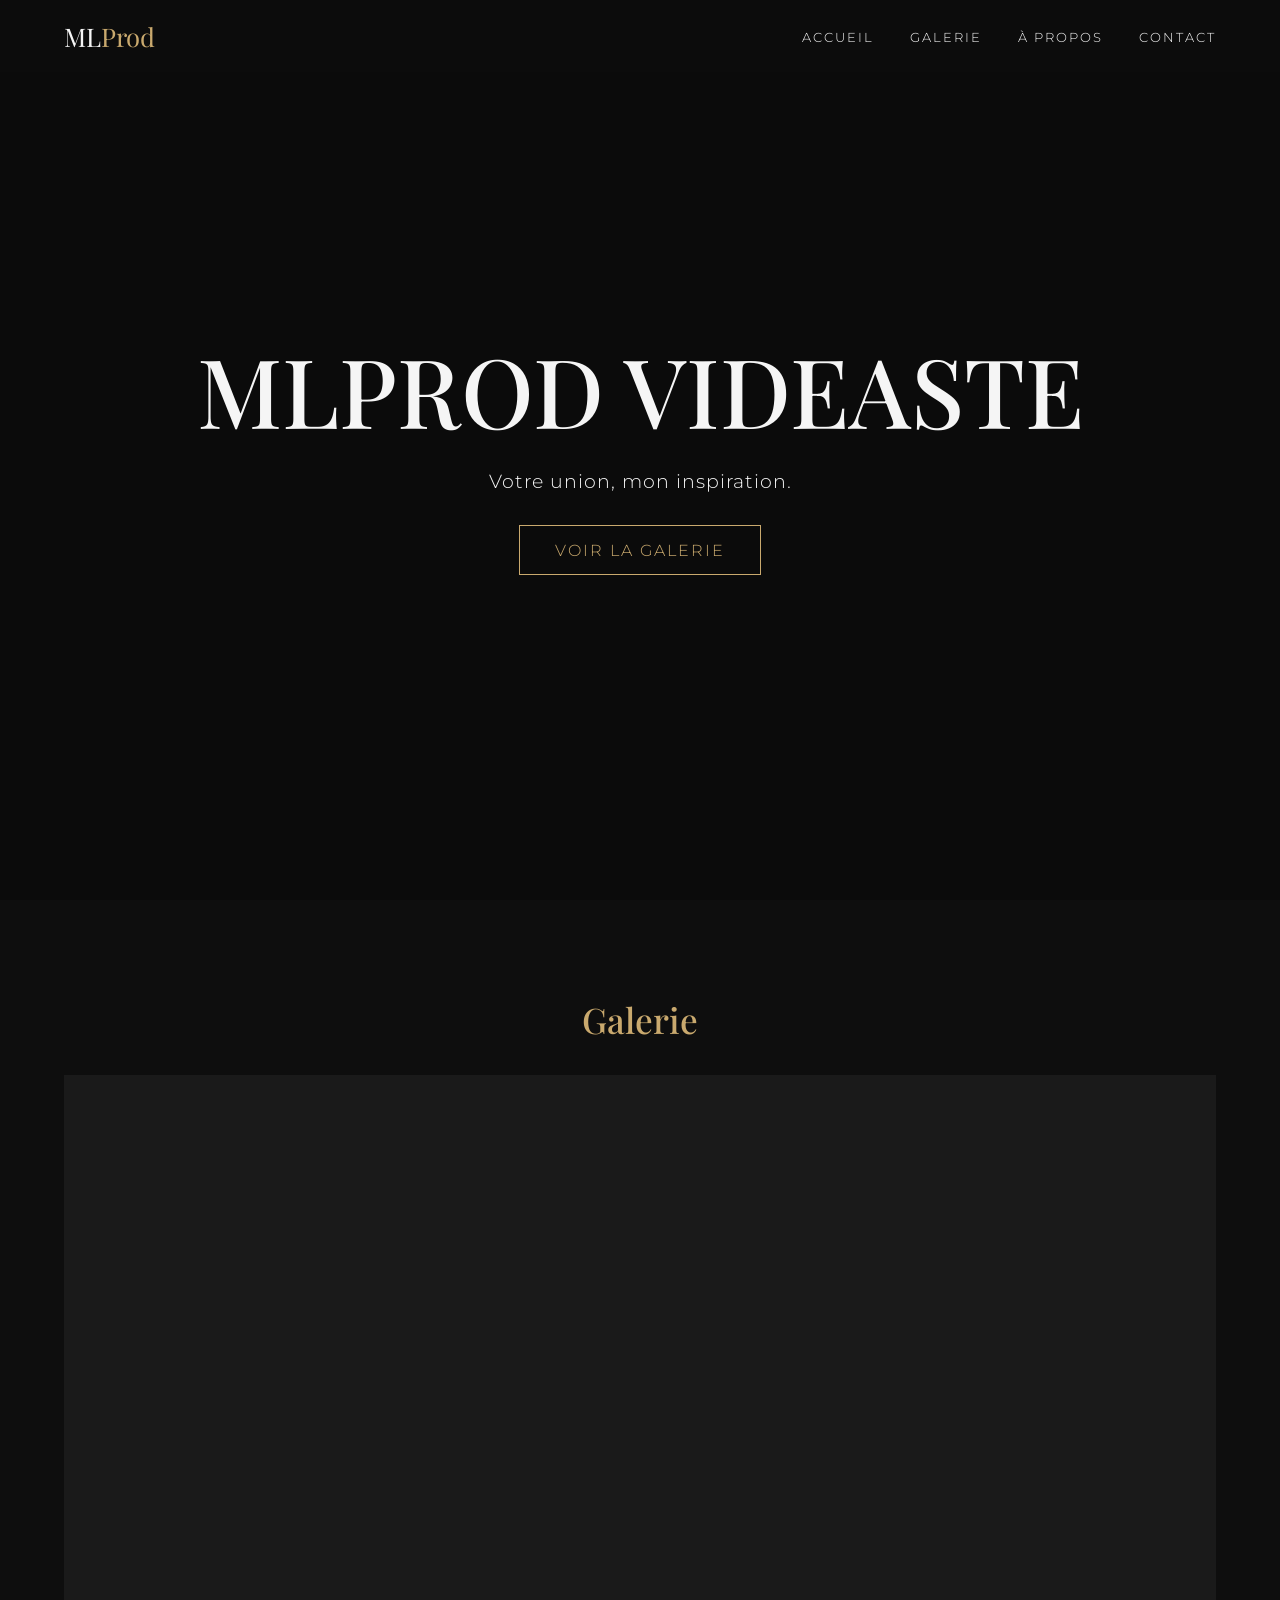
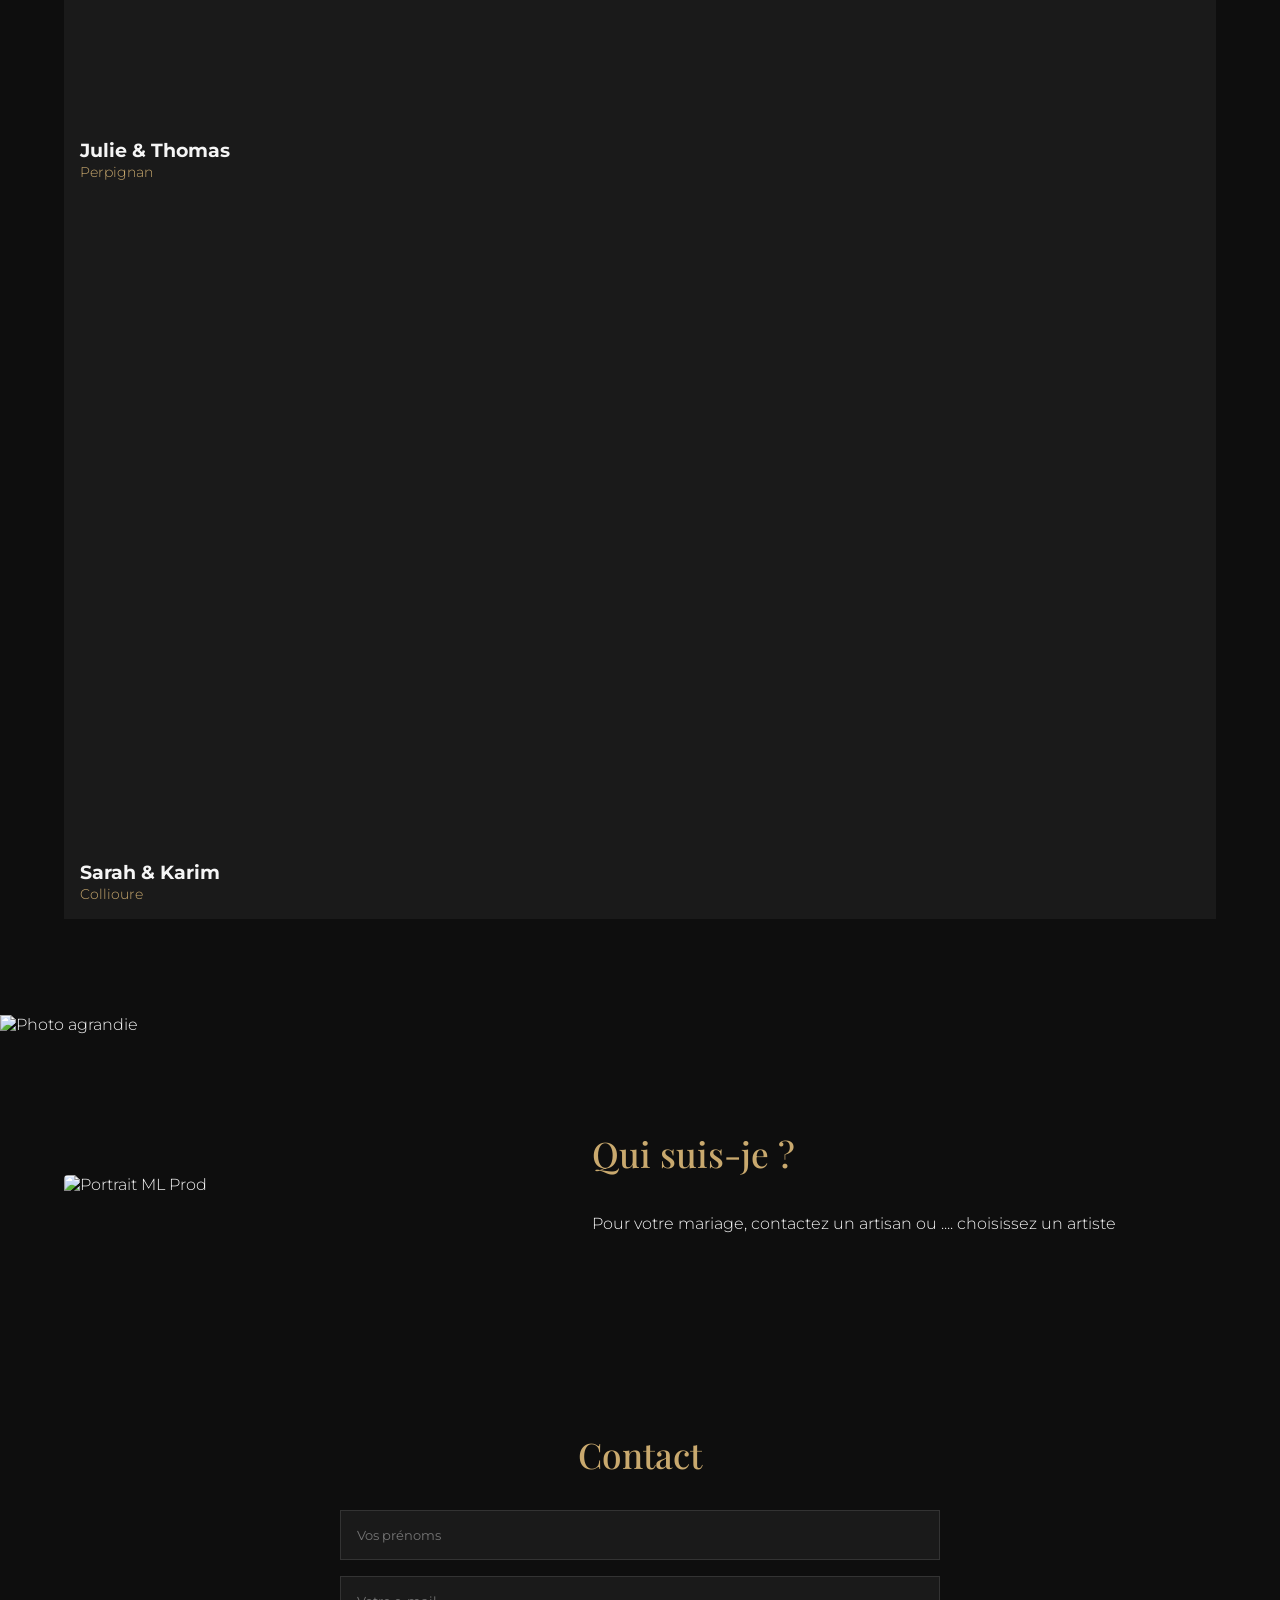
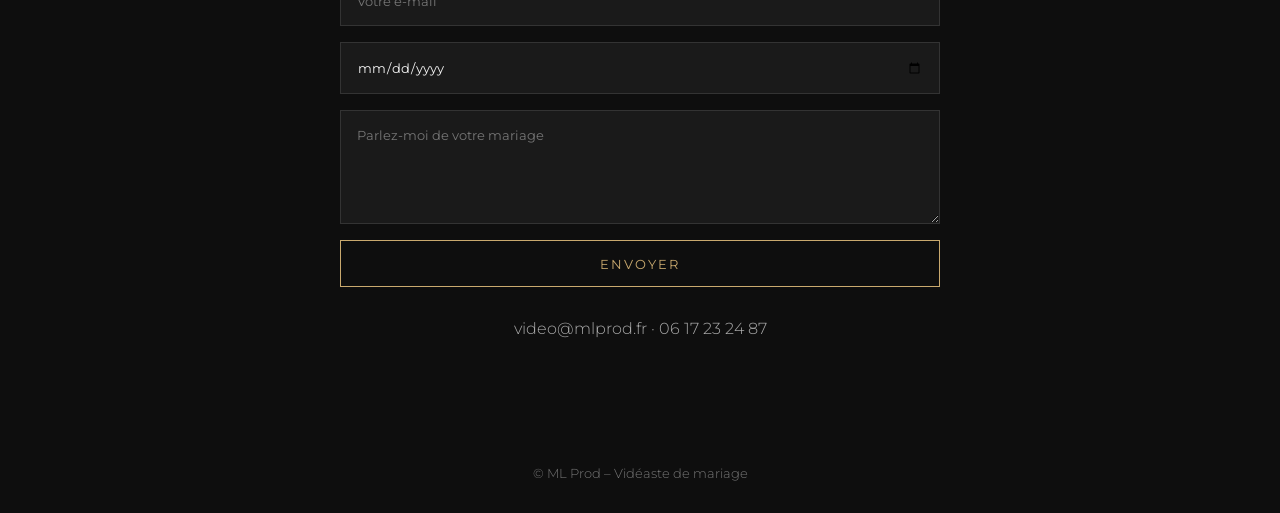
==== index.html @ 468445f0 "Update index.html" ====
<!DOCTYPE html>
<html lang="fr">
<head>
  <meta charset="UTF-8">
  <meta name="viewport" content="width=device-width, initial-scale=1.0">
  <title>ML Prod – Vidéaste mariage</title>
  <link href="https://fonts.googleapis.com/css2?family=Playfair+Display:wght@500&family=Montserrat:wght@300;500&display=swap" rel="stylesheet">
  <link rel="stylesheet" href="style.css?v=5">
</head>
<body>
  <header class="nav">
    <a href="#accueil" class="logo">ML<span>Prod</span></a>
    <button class="burger" aria-label="Menu">☰</button>
    <nav class="menu">
      <a href="#accueil">Accueil</a>
      <a href="#galerie">Galerie</a>
      <a href="#apropos">À propos</a>
      <a href="#contact">Contact</a>
    </nav>
  </header>

  <section id="accueil" class="hero">
    <video id="heroVideo" autoplay muted loop playsinline></video>
    <div class="hero-text">
      <h1 id="heroTitre"></h1>
      <p id="heroSlogan"></p>
      <a href="#galerie" class="btn">Voir la galerie</a>
    </div>
  </section>

  <section id="galerie" class="section">
    <h2>Galerie</h2>
    <div id="photosGrille" class="photos"></div>
  </section>

  <div id="lightbox" class="lightbox"><img id="lightboxImg" alt="Photo agrandie"></div>

  <section id="apropos" class="section apropos">
    <img id="aproposPhoto" alt="Portrait ML Prod">
    <div>
      <h2 id="aproposTitre"></h2>
      <p id="aproposTexte"></p>
    </div>
  </section>

  <section id="contact" class="section">
    <h2>Contact</h2>
    <form id="formContact" method="POST" class="form">
      <input type="hidden" name="_subject" value="Nouveau message – site ML Prod">
      <input type="hidden" name="_captcha" value="false">
      <input type="text" name="nom" placeholder="Vos prénoms" required>
      <input type="email" name="email" placeholder="Votre e-mail" required>
      <input type="date" name="date_mariage">
      <textarea name="message" rows="5" placeholder="Parlez-moi de votre mariage" required></textarea>
      <button type="submit" class="btn">Envoyer</button>
    </form>
    <p id="infosContact" class="infos"></p>
  </section>

  <footer>© ML Prod – Vidéaste de mariage</footer>
  <script src="app.js?v=5"></script>
</body>
</html>
---- style.css ----
:root { --noir:#0e0e0e; --gris:#1a1a1a; --or:#c9a96e; --blanc:#f5f5f5; }
* { margin:0; padding:0; box-sizing:border-box; }
html { scroll-behavior:smooth; }
body { background:var(--noir); color:var(--blanc); font-family:'Montserrat',sans-serif; font-weight:300; }
h1,h2 { font-family:'Playfair Display',serif; font-weight:500; }
h2 { font-size:2.2rem; text-align:center; margin-bottom:2rem; color:var(--or); }

.nav { position:fixed; top:0; width:100%; display:flex; justify-content:space-between; align-items:center; padding:1.2rem 5%; z-index:10; background:rgba(14,14,14,.7); backdrop-filter:blur(8px); }
.logo { font-family:'Playfair Display'; font-size:1.6rem; color:var(--blanc); text-decoration:none; }
.logo span { color:var(--or); }
.menu a { color:var(--blanc); text-decoration:none; margin-left:2rem; letter-spacing:2px; text-transform:uppercase; font-size:.8rem; }
.menu a:hover { color:var(--or); }
.burger { display:none; background:none; border:none; color:var(--blanc); font-size:1.8rem; cursor:pointer; }

.hero { position:relative; height:100vh; display:flex; align-items:center; justify-content:center; text-align:center; overflow:hidden; }
.hero video { position:absolute; inset:0; width:100%; height:100%; object-fit:cover; filter:brightness(.45); }
.hero-text { position:relative; padding:0 1rem; }
.hero h1 { font-size:clamp(3rem,10vw,6rem); }
.hero p { font-size:1.2rem; margin:1rem 0 2rem; letter-spacing:1px; }

.btn { display:inline-block; padding:.9rem 2.2rem; border:1px solid var(--or); color:var(--or); background:none; text-decoration:none; text-transform:uppercase; letter-spacing:2px; cursor:pointer; transition:.3s; font-family:inherit; }
.btn:hover { background:var(--or); color:var(--noir); }

.section { padding:6rem 5%; }
.galerie { display:grid; grid-template-columns:repeat(auto-fit,minmax(300px,1fr)); gap:2rem; }
.carte { background:var(--gris); }
.carte iframe { width:100%; aspect-ratio:16/9; border:none; display:block; }
.carte div { padding:1rem; }
.carte span { color:var(--or); font-size:.85rem; }

.apropos { display:grid; grid-template-columns:1fr 1.3fr; gap:3rem; align-items:center; }
.apropos img { width:100%; border-radius:4px; }
.apropos h2 { text-align:left; }
.apropos p { line-height:1.9; }

.form { max-width:600px; margin:auto; display:flex; flex-direction:column; gap:1rem; }
.form input, .form textarea { padding:1rem; background:var(--gris); border:1px solid #333; color:var(--blanc); font-family:inherit; }
.form input:focus, .form textarea:focus { outline:none; border-color:var(--or); }
.infos { text-align:center; margin-top:2rem; color:#aaa; }
footer { text-align:center; padding:2rem; color:#777; font-size:.8rem; }

@media (max-width:768px) {
  .burger { display:block; }
  .menu { display:none; position:absolute; top:100%; left:0; width:100%; flex-direction:column; background:var(--noir); padding:1rem 0; }
  .menu.ouvert { display:flex; }
  .menu a { margin:1rem 0; text-align:center; }
  .apropos { grid-template-columns:1fr; }
  .apropos h2 { text-align:center; }
}
.hero video { pointer-events:none; }
.hero video::-webkit-media-controls,
.hero video::-webkit-media-controls-start-playback-button,
.hero video::-webkit-media-controls-panel { display:none !important; -webkit-appearance:none; }
.hero { background:#0b0b0b; }
.hero video { opacity:0; transition:opacity 1.2s ease; }
.hero video.lecture { opacity:1; }
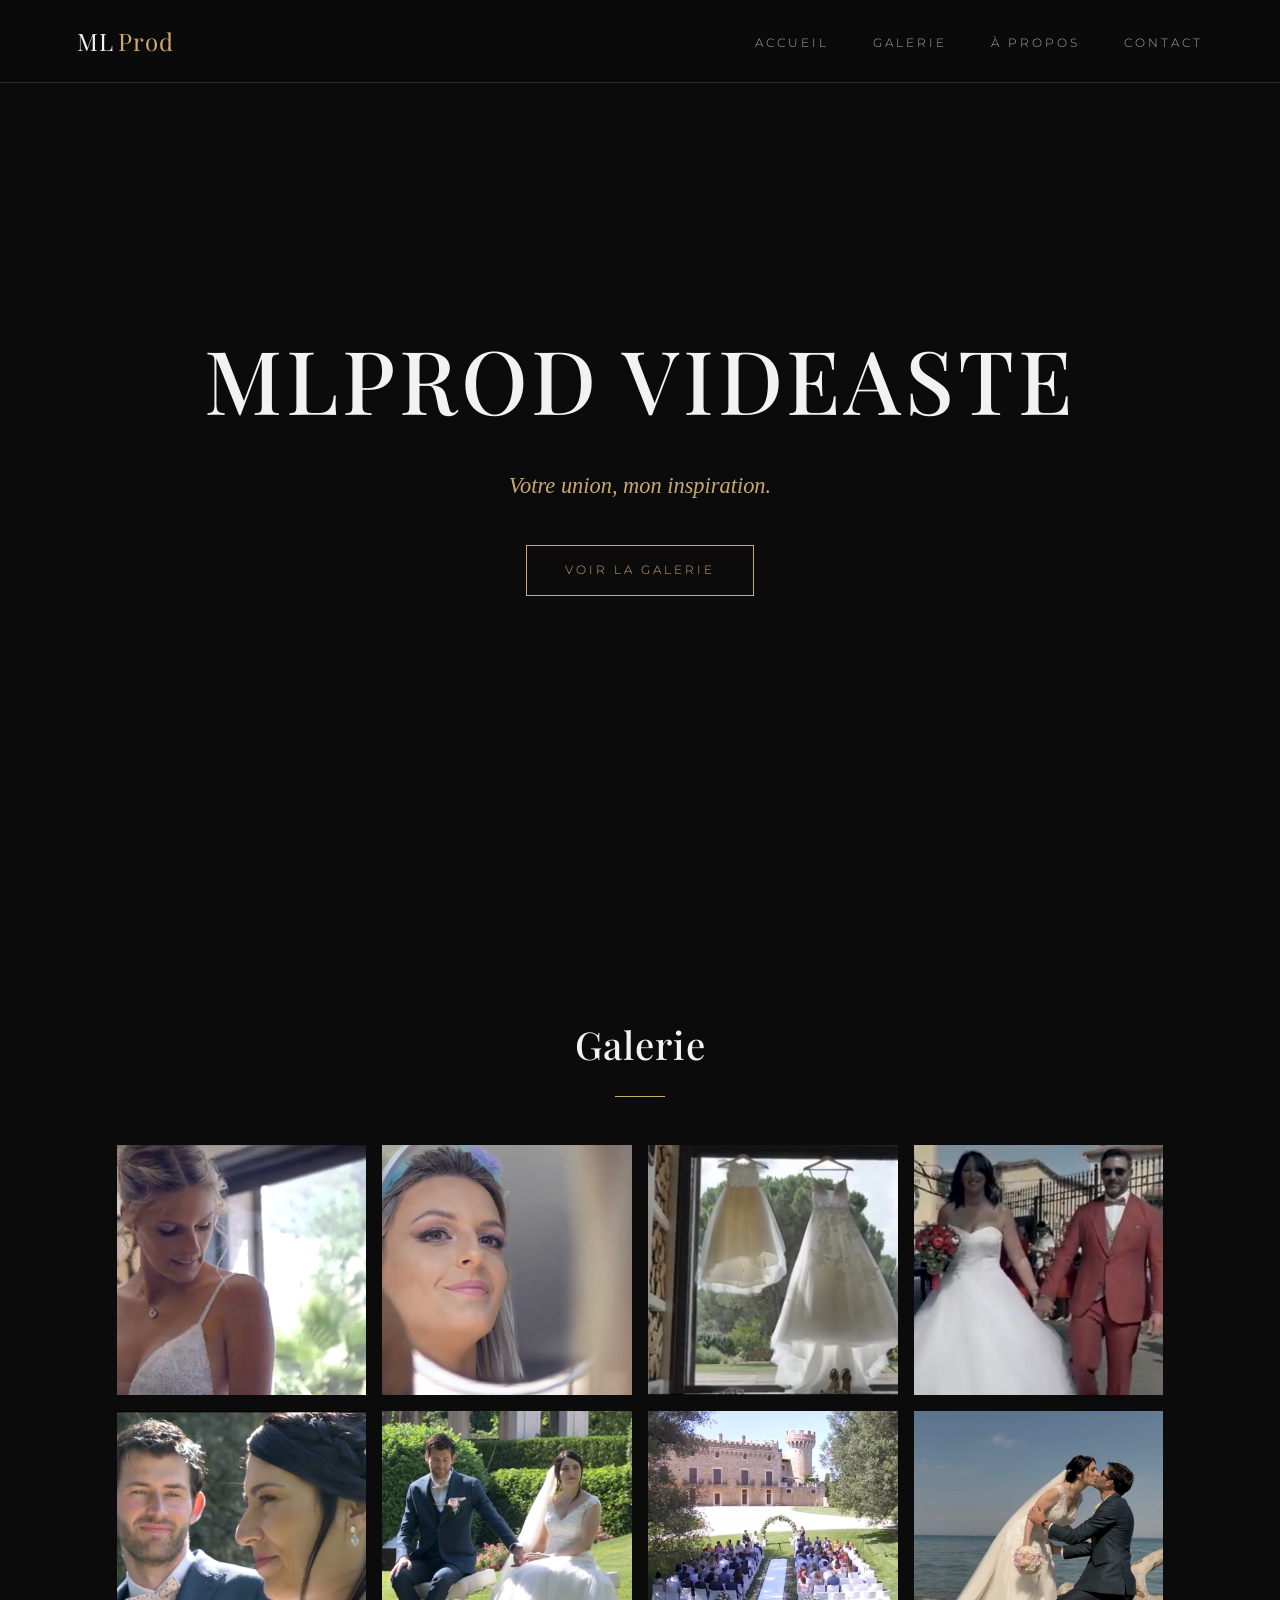
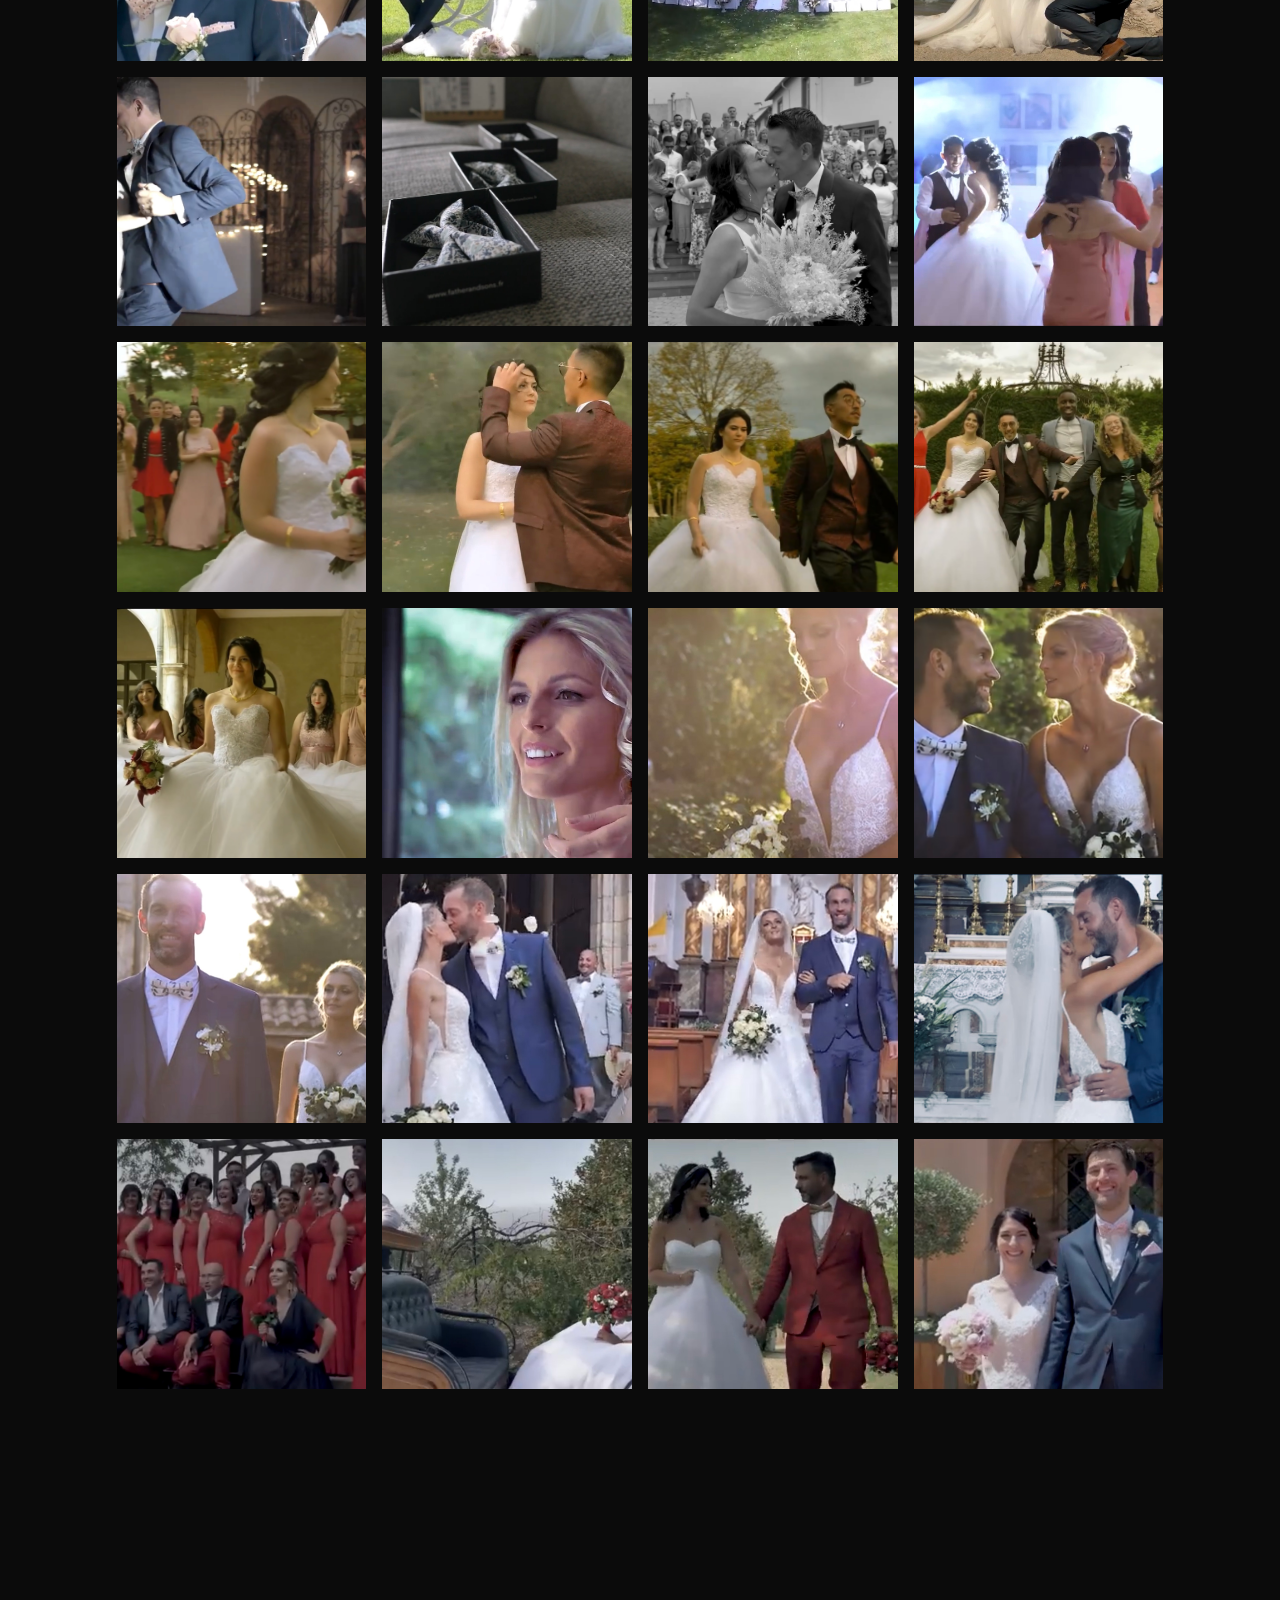
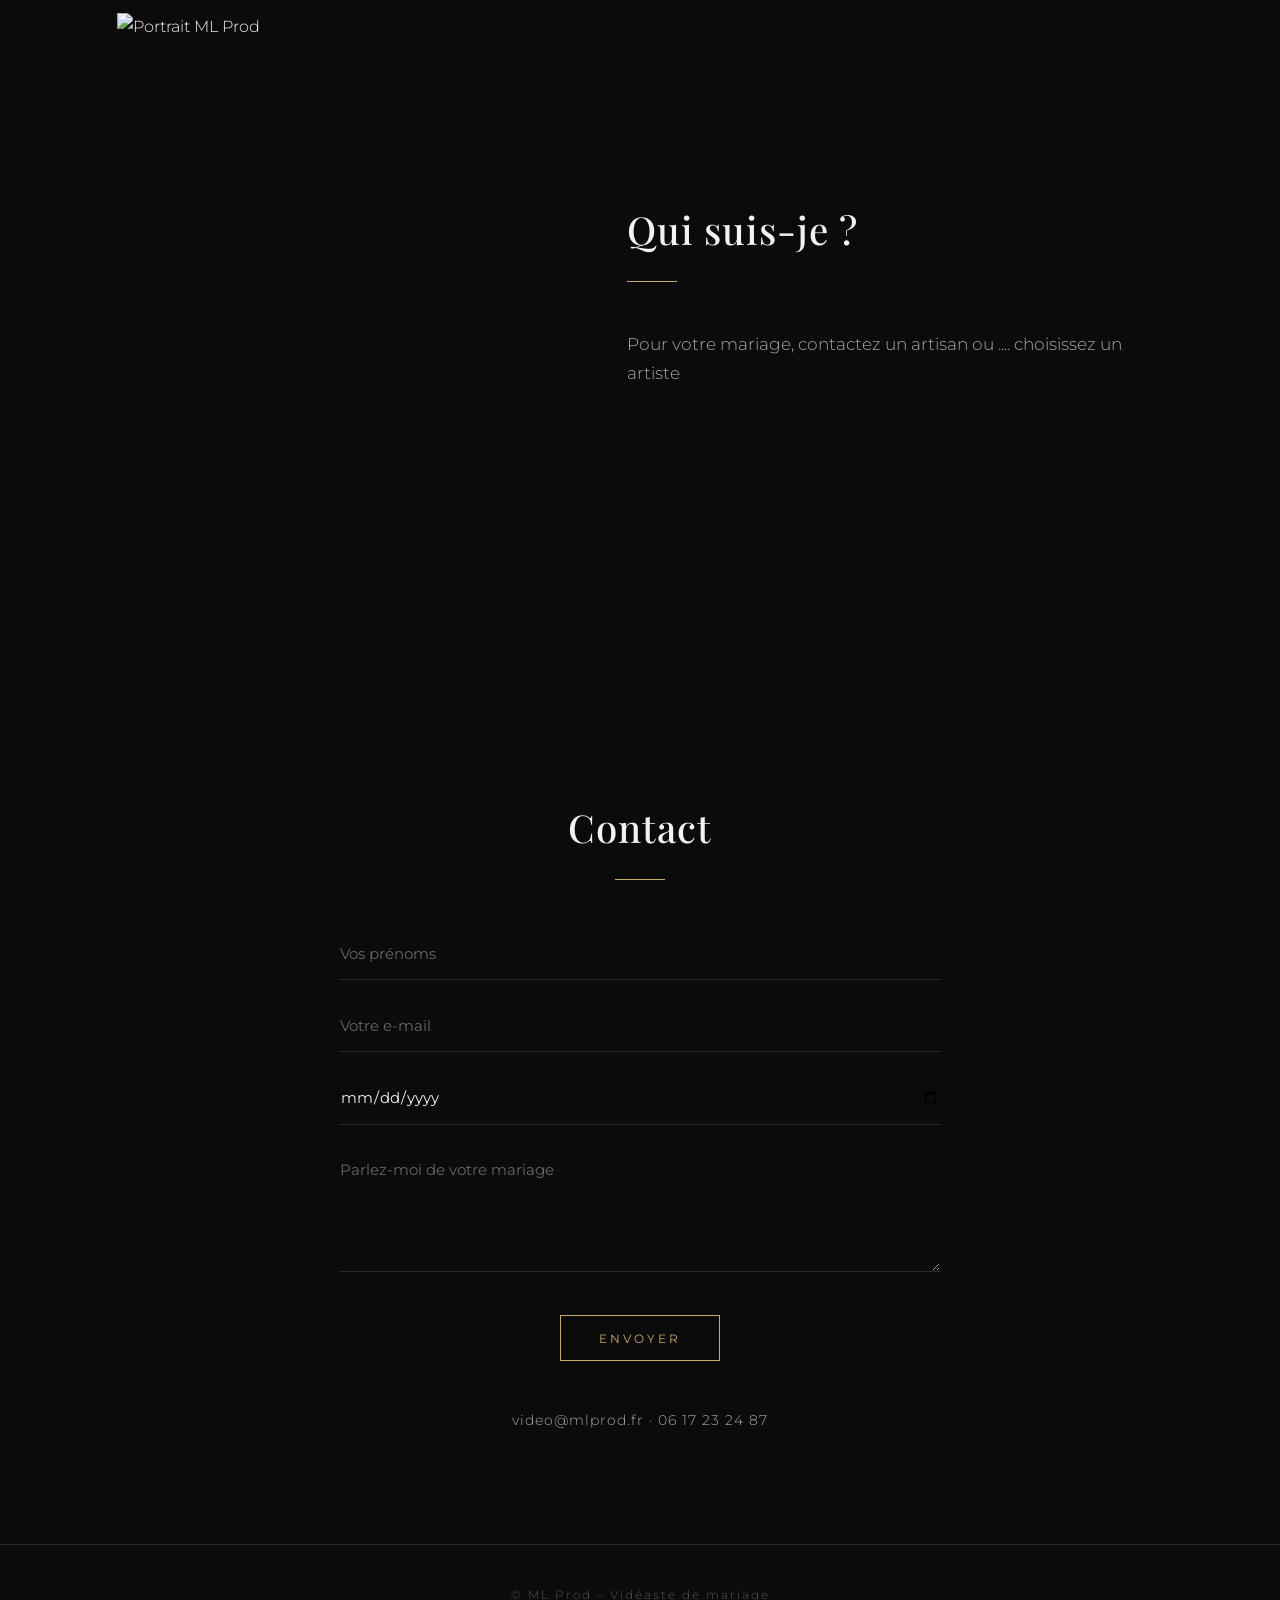
==== commit 565fa8b5: "Update index.html" ====
--- a/index.html
+++ b/index.html
@@ -48,6 +48,7 @@
     <form id="formContact" method="POST" class="form">
       <input type="hidden" name="_subject" value="Nouveau message – site ML Prod">
       <input type="hidden" name="_captcha" value="false">
+      <input type="hidden" name="_next" value="https://mlprod.fr/merci.html">
       <input type="text" name="nom" placeholder="Vos prénoms" required>
       <input type="email" name="email" placeholder="Votre e-mail" required>
       <input type="date" name="date_mariage">
--- a/style.css
+++ b/style.css
@@ -1,56 +1,77 @@
-:root { --noir:#0e0e0e; --gris:#1a1a1a; --or:#c9a96e; --blanc:#f5f5f5; }
+:root { --noir:#0b0b0b; --gris:#151515; --ligne:#2a2a2a; --or:#c9a96e; --blanc:#f2f2f2; --doux:#a8a8a8; }
 * { margin:0; padding:0; box-sizing:border-box; }
 html { scroll-behavior:smooth; }
-body { background:var(--noir); color:var(--blanc); font-family:'Montserrat',sans-serif; font-weight:300; }
-h1,h2 { font-family:'Playfair Display',serif; font-weight:500; }
-h2 { font-size:2.2rem; text-align:center; margin-bottom:2rem; color:var(--or); }
+body { background:var(--noir); color:var(--blanc); font-family:'Montserrat',sans-serif; font-weight:300; line-height:1.7; }
+h1,h2,h3 { font-family:'Playfair Display',serif; font-weight:500; }
+h2 { font-size:clamp(1.8rem,4vw,2.4rem); text-align:center; margin-bottom:3rem; letter-spacing:1px; }
+h2::after { content:""; display:block; width:50px; height:1px; background:var(--or); margin:1.2rem auto 0; }
 
-.nav { position:fixed; top:0; width:100%; display:flex; justify-content:space-between; align-items:center; padding:1.2rem 5%; z-index:10; background:rgba(14,14,14,.7); backdrop-filter:blur(8px); }
-.logo { font-family:'Playfair Display'; font-size:1.6rem; color:var(--blanc); text-decoration:none; }
-.logo span { color:var(--or); }
-.menu a { color:var(--blanc); text-decoration:none; margin-left:2rem; letter-spacing:2px; text-transform:uppercase; font-size:.8rem; }
+/* Menu */
+.nav { position:fixed; top:0; width:100%; display:flex; justify-content:space-between; align-items:center; padding:1.3rem 6%; z-index:10; background:rgba(11,11,11,.85); backdrop-filter:blur(10px); border-bottom:1px solid var(--ligne); }
+.logo { font-family:'Playfair Display'; font-size:1.5rem; color:var(--blanc); text-decoration:none; letter-spacing:1px; }
+.logo span { color:var(--or); margin-left:4px; }
+.menu a { color:var(--doux); text-decoration:none; margin-left:2.5rem; letter-spacing:3px; text-transform:uppercase; font-size:.75rem; transition:.3s; }
 .menu a:hover { color:var(--or); }
-.burger { display:none; background:none; border:none; color:var(--blanc); font-size:1.8rem; cursor:pointer; }
+.burger { display:none; background:none; border:none; color:var(--blanc); font-size:1.6rem; cursor:pointer; }
 
-.hero { position:relative; height:100vh; display:flex; align-items:center; justify-content:center; text-align:center; overflow:hidden; }
-.hero video { position:absolute; inset:0; width:100%; height:100%; object-fit:cover; filter:brightness(.45); }
-.hero-text { position:relative; padding:0 1rem; }
-.hero h1 { font-size:clamp(3rem,10vw,6rem); }
-.hero p { font-size:1.2rem; margin:1rem 0 2rem; letter-spacing:1px; }
-
-.btn { display:inline-block; padding:.9rem 2.2rem; border:1px solid var(--or); color:var(--or); background:none; text-decoration:none; text-transform:uppercase; letter-spacing:2px; cursor:pointer; transition:.3s; font-family:inherit; }
-.btn:hover { background:var(--or); color:var(--noir); }
-
-.section { padding:6rem 5%; }
-.galerie { display:grid; grid-template-columns:repeat(auto-fit,minmax(300px,1fr)); gap:2rem; }
-.carte { background:var(--gris); }
-.carte iframe { width:100%; aspect-ratio:16/9; border:none; display:block; }
-.carte div { padding:1rem; }
-.carte span { color:var(--or); font-size:.85rem; }
-
-.apropos { display:grid; grid-template-columns:1fr 1.3fr; gap:3rem; align-items:center; }
-.apropos img { width:100%; border-radius:4px; }
-.apropos h2 { text-align:left; }
-.apropos p { line-height:1.9; }
-
-.form { max-width:600px; margin:auto; display:flex; flex-direction:column; gap:1rem; }
-.form input, .form textarea { padding:1rem; background:var(--gris); border:1px solid #333; color:var(--blanc); font-family:inherit; }
-.form input:focus, .form textarea:focus { outline:none; border-color:var(--or); }
-.infos { text-align:center; margin-top:2rem; color:#aaa; }
-footer { text-align:center; padding:2rem; color:#777; font-size:.8rem; }
-
-@media (max-width:768px) {
-  .burger { display:block; }
-  .menu { display:none; position:absolute; top:100%; left:0; width:100%; flex-direction:column; background:var(--noir); padding:1rem 0; }
-  .menu.ouvert { display:flex; }
-  .menu a { margin:1rem 0; text-align:center; }
-  .apropos { grid-template-columns:1fr; }
-  .apropos h2 { text-align:center; }
-}
-.hero video { pointer-events:none; }
+/* Accueil et vidéo de fond */
+.hero { position:relative; height:100vh; display:flex; align-items:center; justify-content:center; text-align:center; overflow:hidden; background:#0b0b0b; }
+.hero video { position:absolute; inset:0; width:100%; height:100%; object-fit:cover; filter:brightness(.4); pointer-events:none; opacity:0; transition:opacity 1.2s ease; }
+.hero video.lecture { opacity:1; }
 .hero video::-webkit-media-controls,
 .hero video::-webkit-media-controls-start-playback-button,
 .hero video::-webkit-media-controls-panel { display:none !important; -webkit-appearance:none; }
-.hero { background:#0b0b0b; }
-.hero video { opacity:0; transition:opacity 1.2s ease; }
-.hero video.lecture { opacity:1; }
+.hero-text { position:relative; padding:0 1.5rem; }
+.hero h1 { font-size:clamp(3rem,9vw,5.5rem); letter-spacing:4px; }
+.hero p { font-family:'Playfair Display',serif; font-style:italic; font-size:clamp(1.1rem,2.5vw,1.4rem); color:var(--or); margin:.8rem 0 2.5rem; }
+
+/* Boutons */
+.btn { display:inline-block; padding:.9rem 2.4rem; border:1px solid var(--or); color:var(--or); background:none; text-decoration:none; text-transform:uppercase; letter-spacing:3px; font-size:.75rem; cursor:pointer; transition:.3s; font-family:inherit; }
+.btn:hover { background:var(--or); color:var(--noir); }
+
+/* Sections */
+.section { padding:7rem 6%; max-width:1200px; margin:auto; }
+
+/* Galerie photos : 4 par ligne sur ordinateur */
+.photos { display:grid; grid-template-columns:repeat(4,1fr); gap:1rem; }
+.photos img { width:100%; aspect-ratio:1; object-fit:cover; cursor:zoom-in; transition:.3s; display:block; }
+.photos img:hover { opacity:.75; }
+
+/* Agrandissement en pop-up */
+.lightbox { position:fixed; inset:0; background:rgba(0,0,0,.92); display:none; align-items:center; justify-content:center; z-index:100; cursor:zoom-out; padding:1.5rem; }
+.lightbox.ouverte { display:flex; }
+.lightbox img { max-width:min(100%,900px); max-height:80vh; box-shadow:0 0 40px rgba(0,0,0,.6); }
+
+/* À propos */
+.apropos { display:grid; grid-template-columns:1fr 1.2fr; gap:4rem; align-items:center; }
+.apropos img { width:100%; aspect-ratio:4/5; object-fit:cover; filter:grayscale(20%); }
+.apropos h2 { text-align:left; }
+.apropos h2::after { margin-left:0; }
+.apropos p { color:var(--doux); font-size:1.05rem; }
+
+/* Contact */
+.form { max-width:600px; margin:auto; display:flex; flex-direction:column; gap:1.2rem; }
+.form input, .form textarea { padding:1rem 0; background:none; border:none; border-bottom:1px solid var(--ligne); color:var(--blanc); font-family:inherit; font-size:.95rem; }
+.form input:focus, .form textarea:focus { outline:none; border-bottom-color:var(--or); }
+.form input::placeholder, .form textarea::placeholder { color:#666; }
+.form .btn { align-self:center; margin-top:1.5rem; }
+.infos { text-align:center; margin-top:3rem; color:var(--doux); font-size:.85rem; letter-spacing:1px; }
+footer { text-align:center; padding:2.5rem; color:#555; font-size:.75rem; letter-spacing:2px; border-top:1px solid var(--ligne); }
+
+/* Tablette */
+@media (max-width:1024px) {
+  .photos { grid-template-columns:repeat(3,1fr); }
+}
+
+/* Mobile */
+@media (max-width:768px) {
+  .burger { display:block; }
+  .menu { display:none; position:absolute; top:100%; left:0; width:100%; flex-direction:column; background:var(--noir); padding:1rem 0; border-bottom:1px solid var(--ligne); }
+  .menu.ouvert { display:flex; }
+  .menu a { margin:1rem 0; text-align:center; }
+  .section { padding:5rem 6%; }
+  .photos { grid-template-columns:repeat(2,1fr); gap:.6rem; }
+  .apropos { grid-template-columns:1fr; gap:2.5rem; }
+  .apropos h2 { text-align:center; }
+  .apropos h2::after { margin-left:auto; }
+}
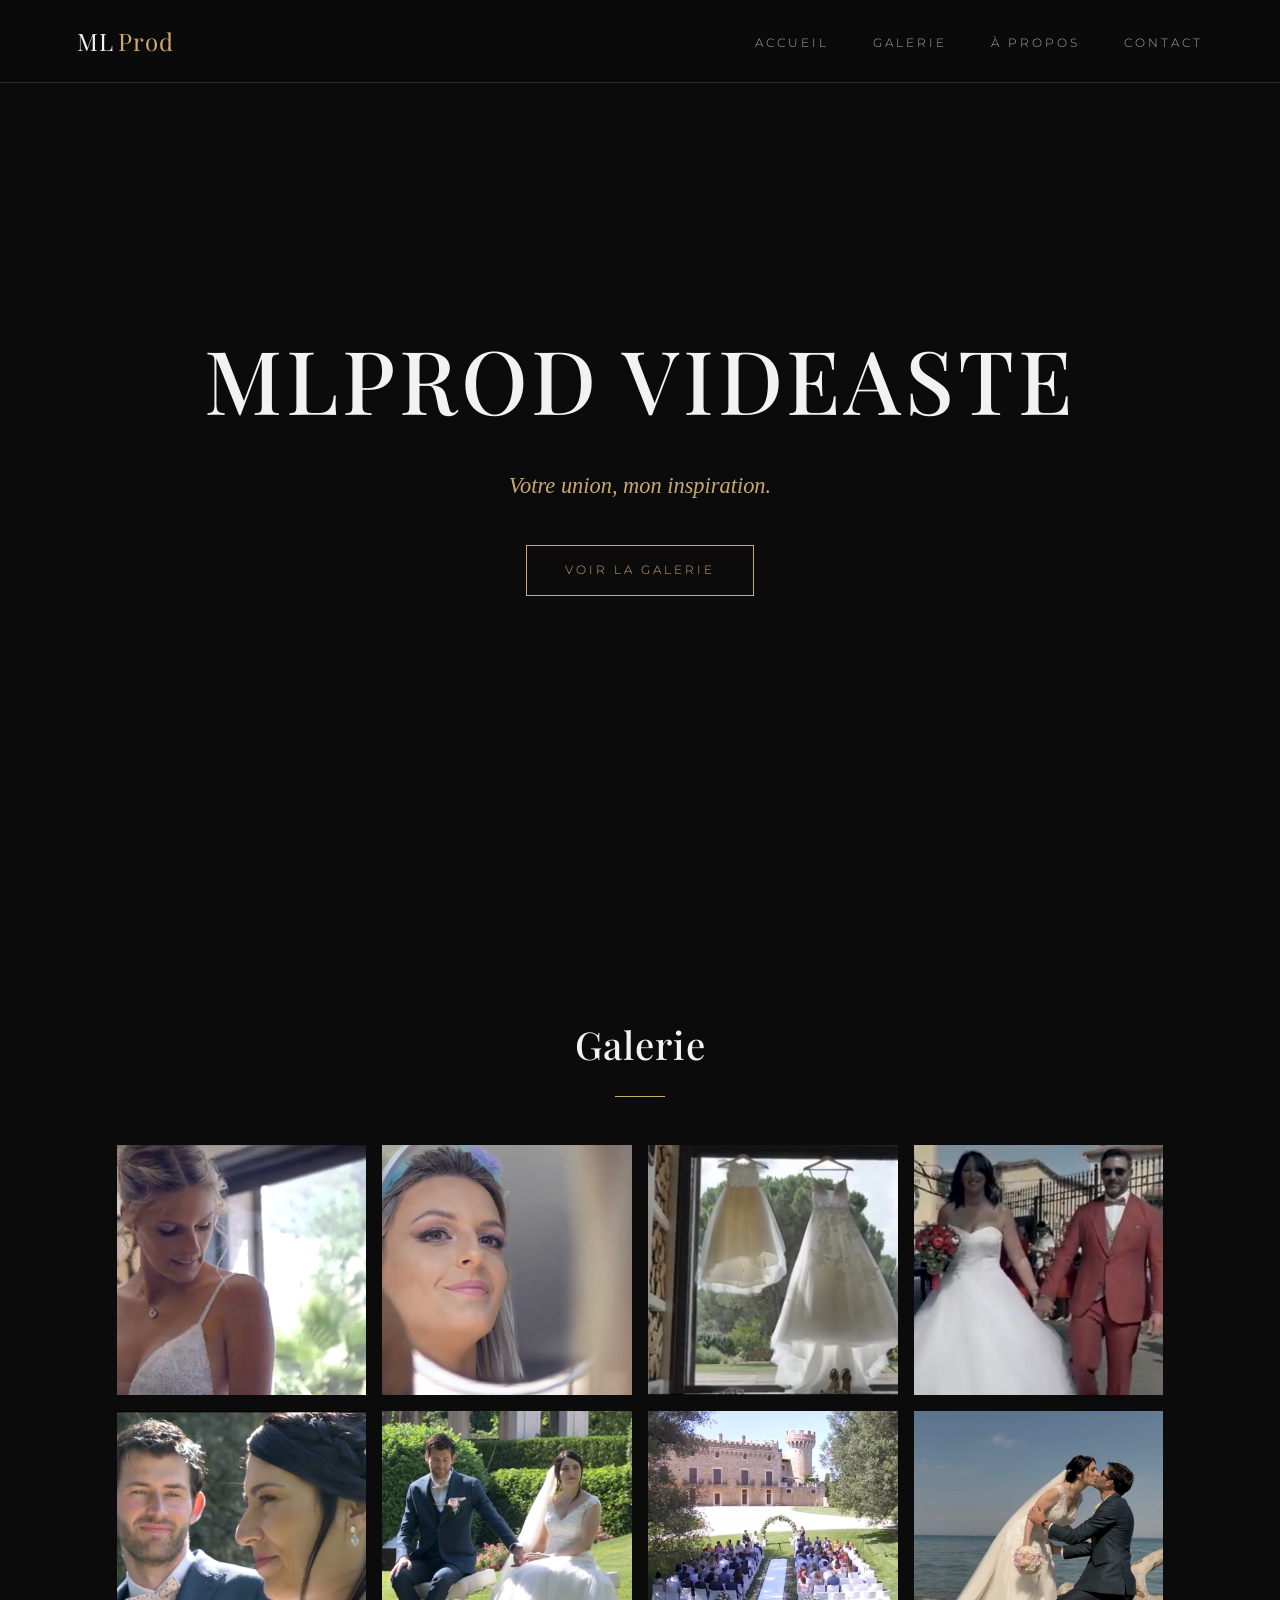
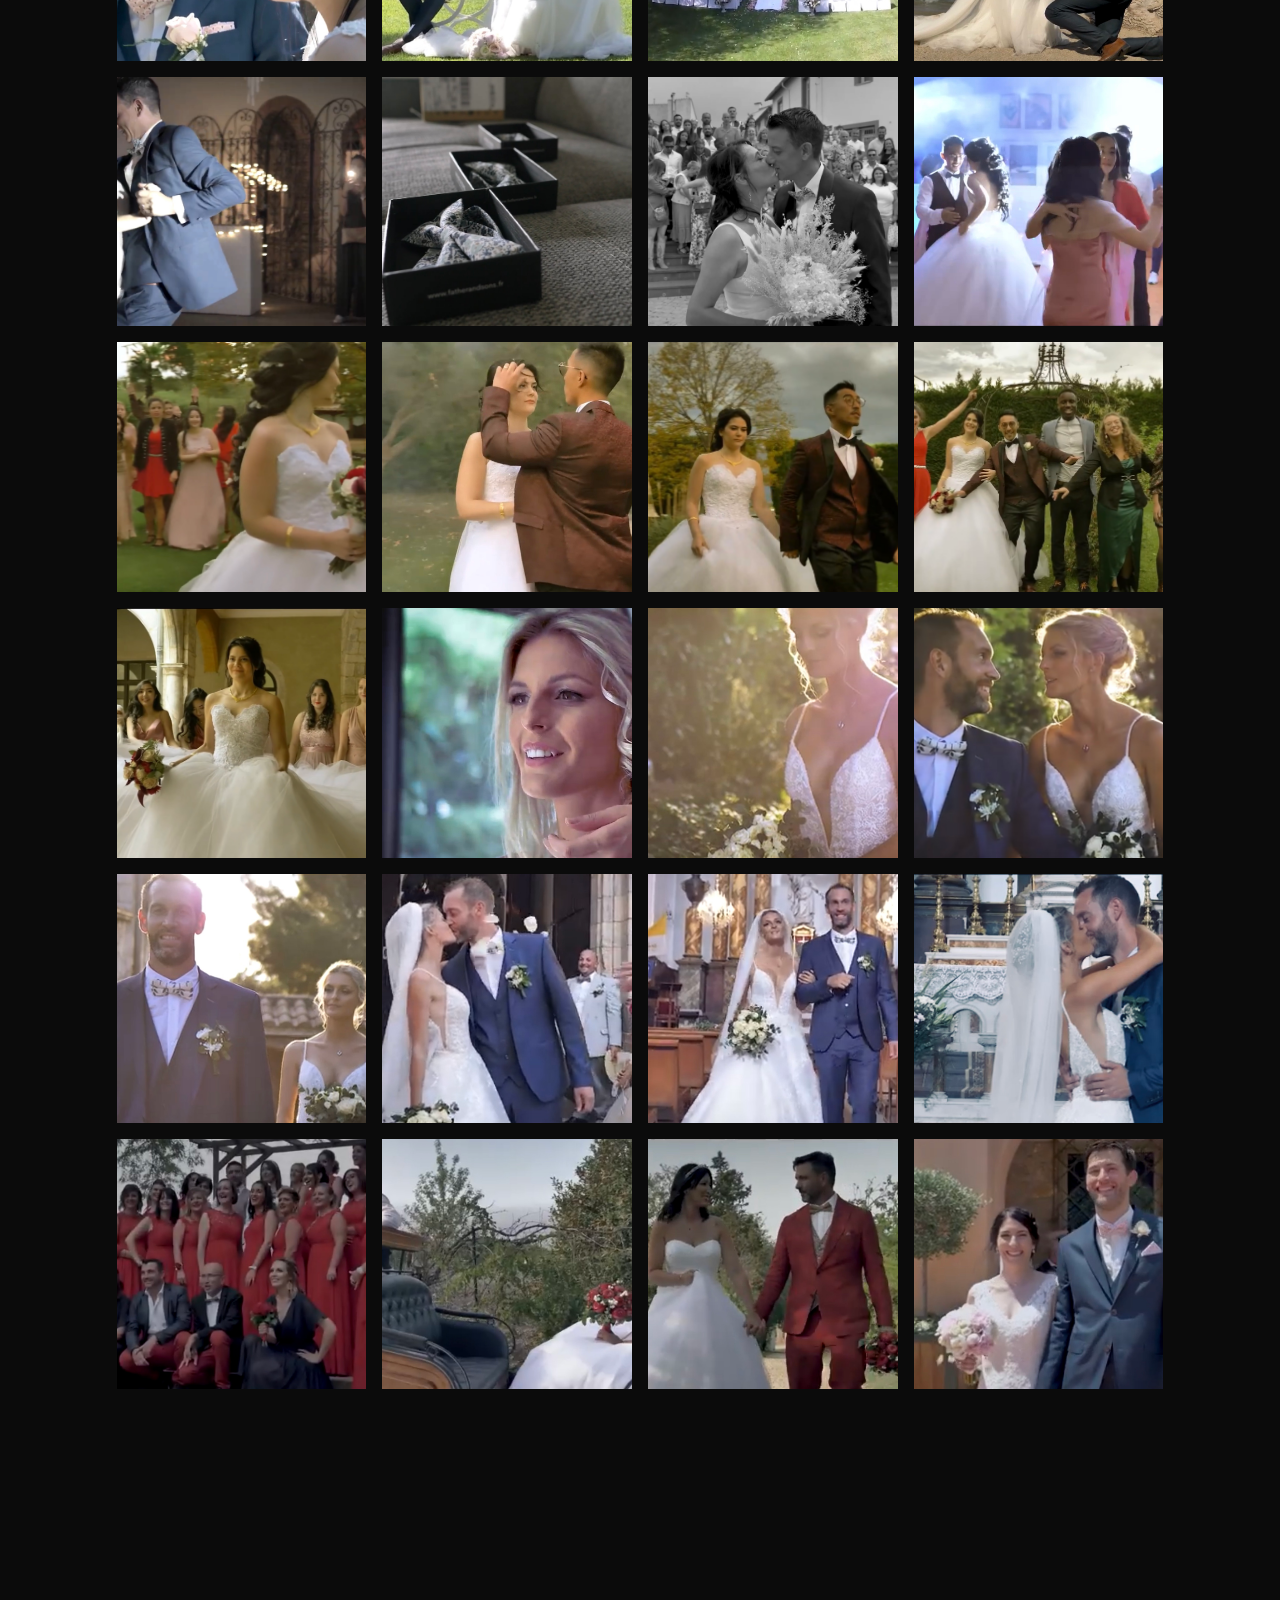
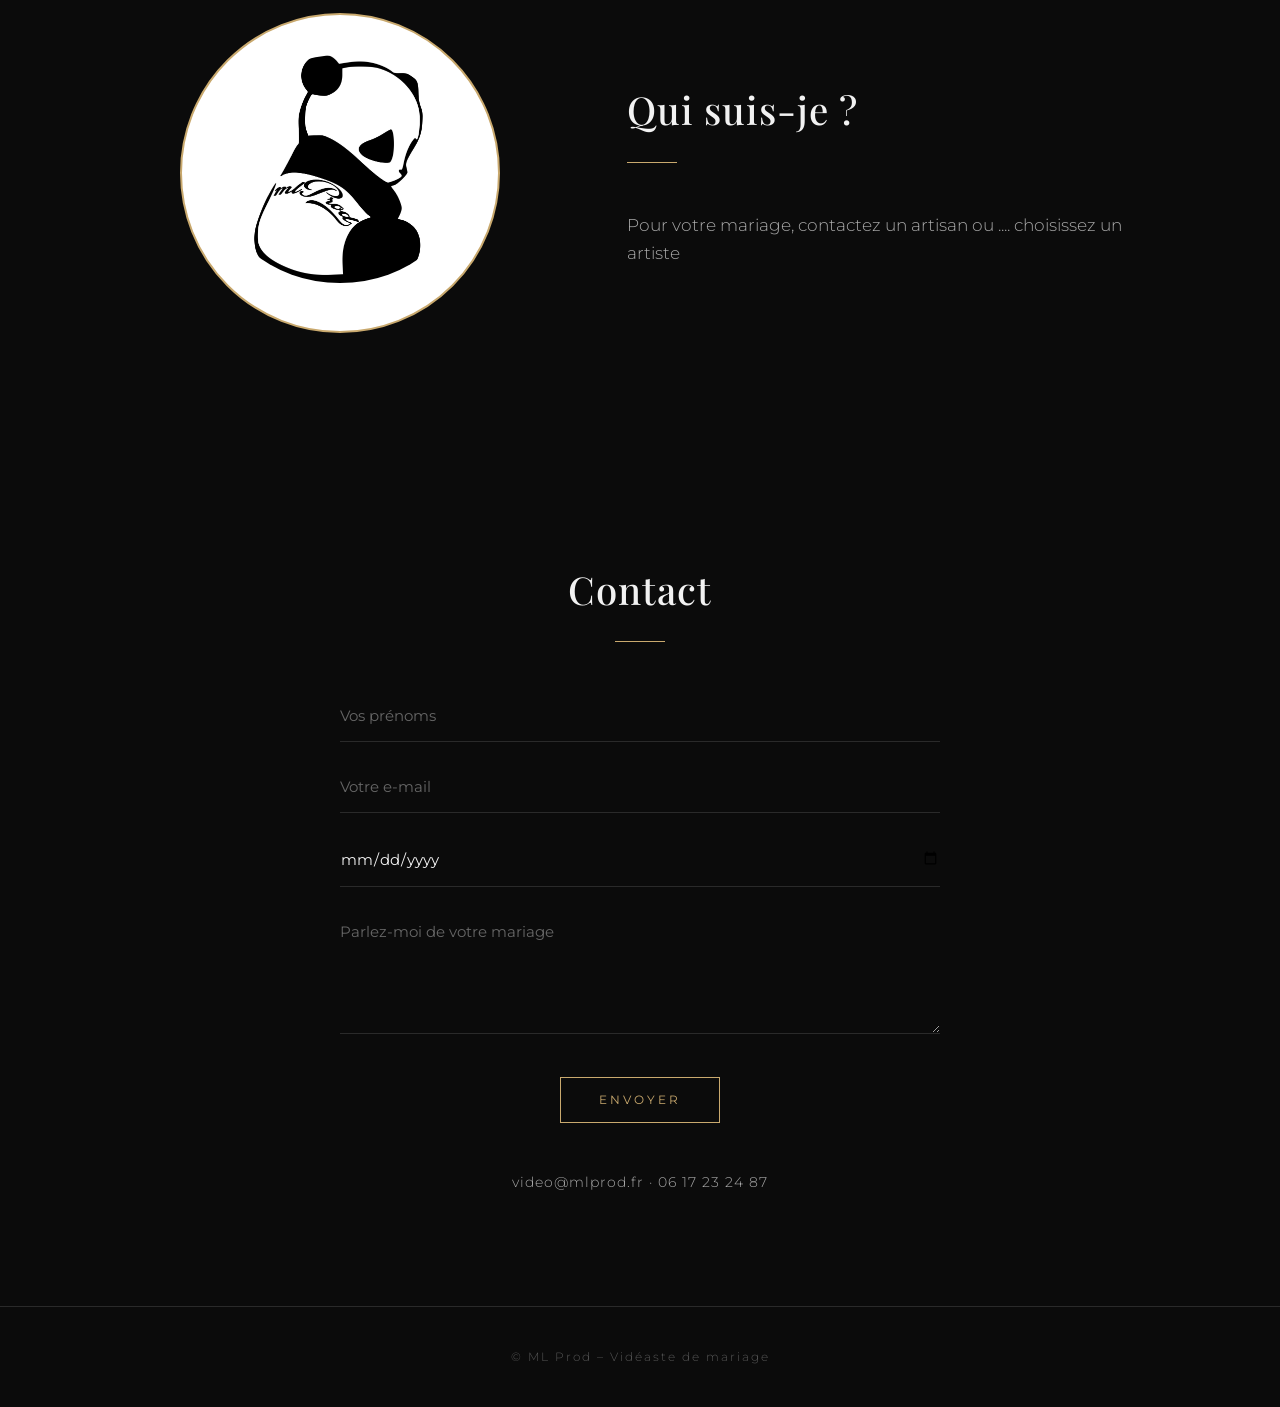
==== commit ce6f336d: "Update index.html" ====
--- a/index.html
+++ b/index.html
@@ -5,7 +5,7 @@
   <meta name="viewport" content="width=device-width, initial-scale=1.0">
   <title>ML Prod – Vidéaste mariage</title>
   <link href="https://fonts.googleapis.com/css2?family=Playfair+Display:wght@500&family=Montserrat:wght@300;500&display=swap" rel="stylesheet">
-  <link rel="stylesheet" href="style.css?v=5">
+  <link rel="stylesheet" href="style.css?v=6">
 </head>
 <body>
   <header class="nav">
--- a/style.css
+++ b/style.css
@@ -44,7 +44,7 @@
 
 /* À propos */
 .apropos { display:grid; grid-template-columns:1fr 1.2fr; gap:4rem; align-items:center; }
-.apropos img { width:100%; aspect-ratio:4/5; object-fit:cover; filter:grayscale(20%); }
+.apropos img { width:100%; max-width:320px; aspect-ratio:1; object-fit:contain; background:#fff; border-radius:50%; padding:3rem 3.5rem 4.2rem; border:2px solid var(--or); margin:auto; display:block; }
 .apropos h2 { text-align:left; }
 .apropos h2::after { margin-left:0; }
 .apropos p { color:var(--doux); font-size:1.05rem; }
@@ -75,3 +75,4 @@
   .apropos h2 { text-align:center; }
   .apropos h2::after { margin-left:auto; }
 }
+#apropos #aproposPhoto { object-fit:contain !important; aspect-ratio:1 !important; width:100%; max-width:320px; background:#fff; border-radius:50%; padding:2.5rem 2rem 3rem !important; border:2px solid var(--or); margin:auto; display:block; filter:none; }
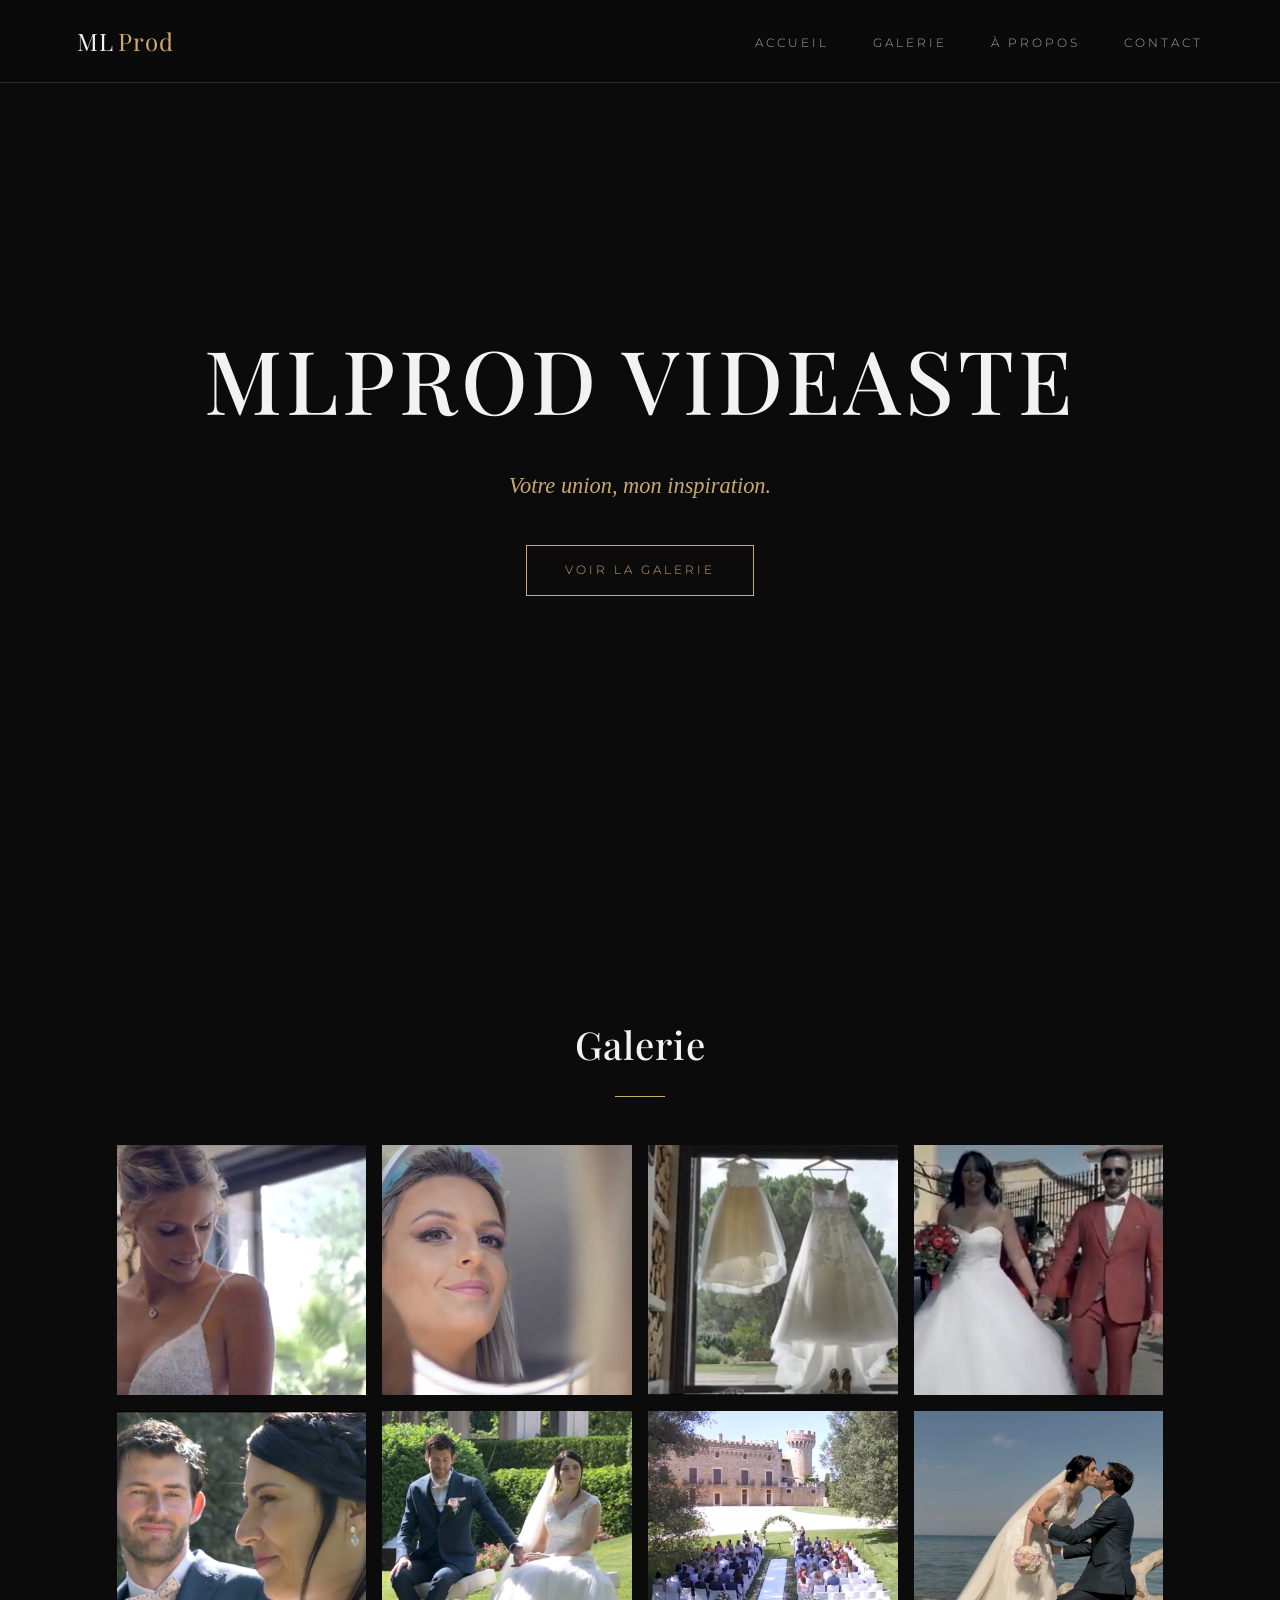
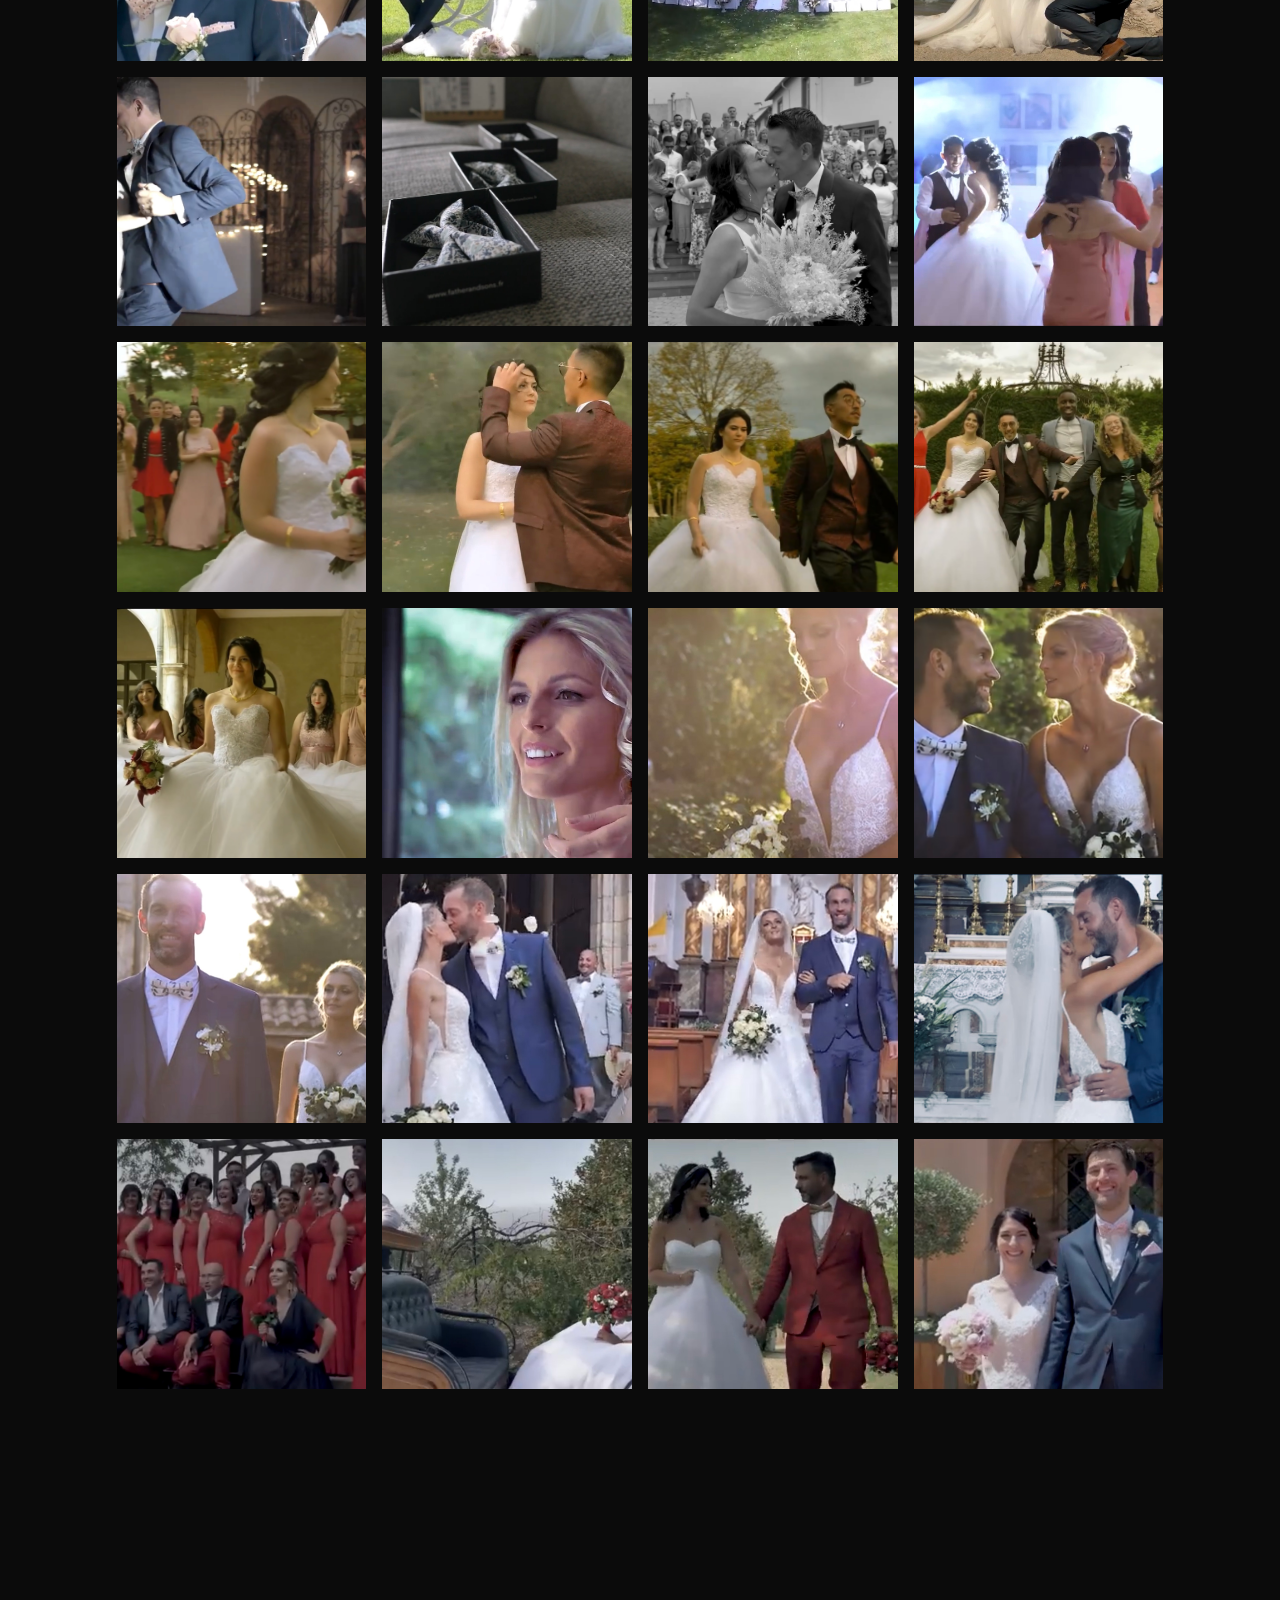
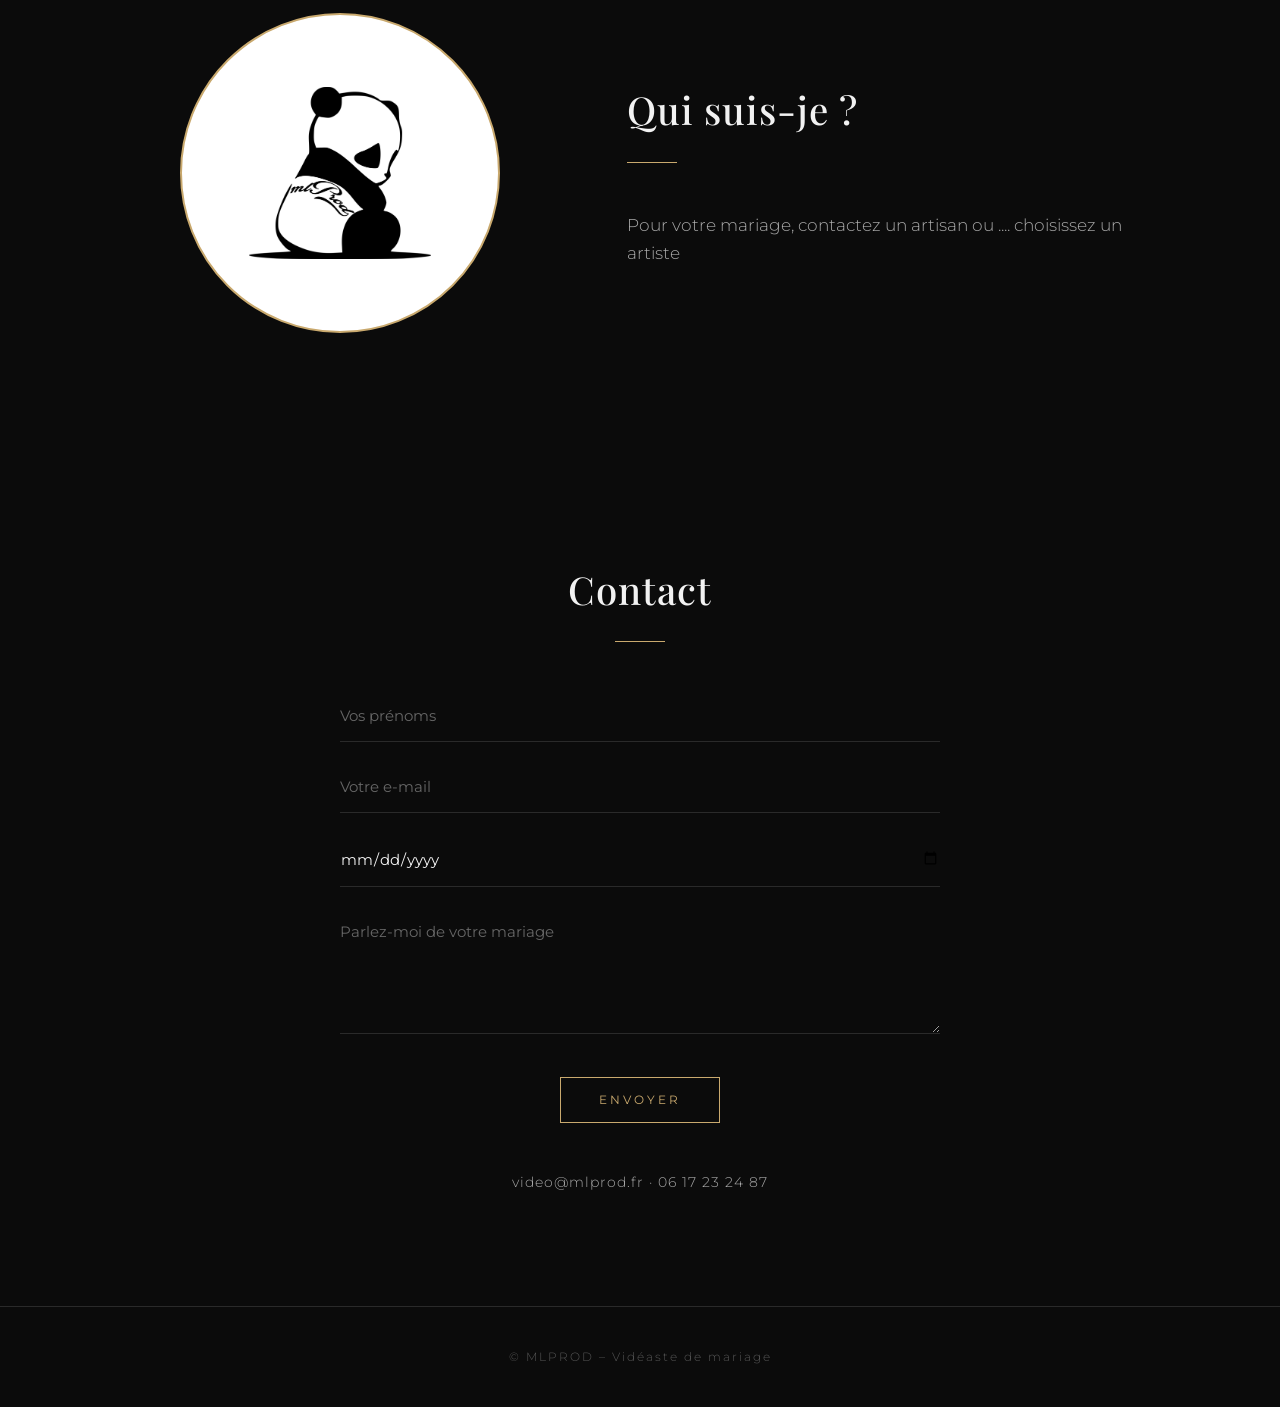
==== commit 3736e59f: "Update index.html" ====
--- a/index.html
+++ b/index.html
@@ -5,7 +5,7 @@
   <meta name="viewport" content="width=device-width, initial-scale=1.0">
   <title>ML Prod – Vidéaste mariage</title>
   <link href="https://fonts.googleapis.com/css2?family=Playfair+Display:wght@500&family=Montserrat:wght@300;500&display=swap" rel="stylesheet">
-  <link rel="stylesheet" href="style.css?v=6">
+  <link rel="stylesheet" href="style.css?v=7">
 </head>
 <body>
   <header class="nav">
@@ -36,7 +36,7 @@
   <div id="lightbox" class="lightbox"><img id="lightboxImg" alt="Photo agrandie"></div>
 
   <section id="apropos" class="section apropos">
-    <img id="aproposPhoto" alt="Portrait ML Prod">
+<div class="rond"><img id="aproposPhoto" alt="Logo ML Prod"></div>
     <div>
       <h2 id="aproposTitre"></h2>
       <p id="aproposTexte"></p>
@@ -58,7 +58,7 @@
     <p id="infosContact" class="infos"></p>
   </section>
 
-  <footer>© ML Prod – Vidéaste de mariage</footer>
+  <footer>© MLPROD – Vidéaste de mariage</footer>
   <script src="app.js?v=5"></script>
 </body>
 </html>
--- a/style.css
+++ b/style.css
@@ -75,4 +75,5 @@
   .apropos h2 { text-align:center; }
   .apropos h2::after { margin-left:auto; }
 }
-#apropos #aproposPhoto { object-fit:contain !important; aspect-ratio:1 !important; width:100%; max-width:320px; background:#fff; border-radius:50%; padding:2.5rem 2rem 3rem !important; border:2px solid var(--or); margin:auto; display:block; filter:none; }
+#apropos .rond { width:100%; max-width:320px; aspect-ratio:1; background:#fff; border-radius:50%; border:2px solid var(--or); margin:auto; display:flex; align-items:center; justify-content:center; padding:15%; }
+#apropos .rond img { width:100% !important; height:auto !important; aspect-ratio:auto !important; object-fit:contain !important; border-radius:0 !important; padding:0 !important; border:none !important; background:none !important; max-width:none !important; filter:none; }
